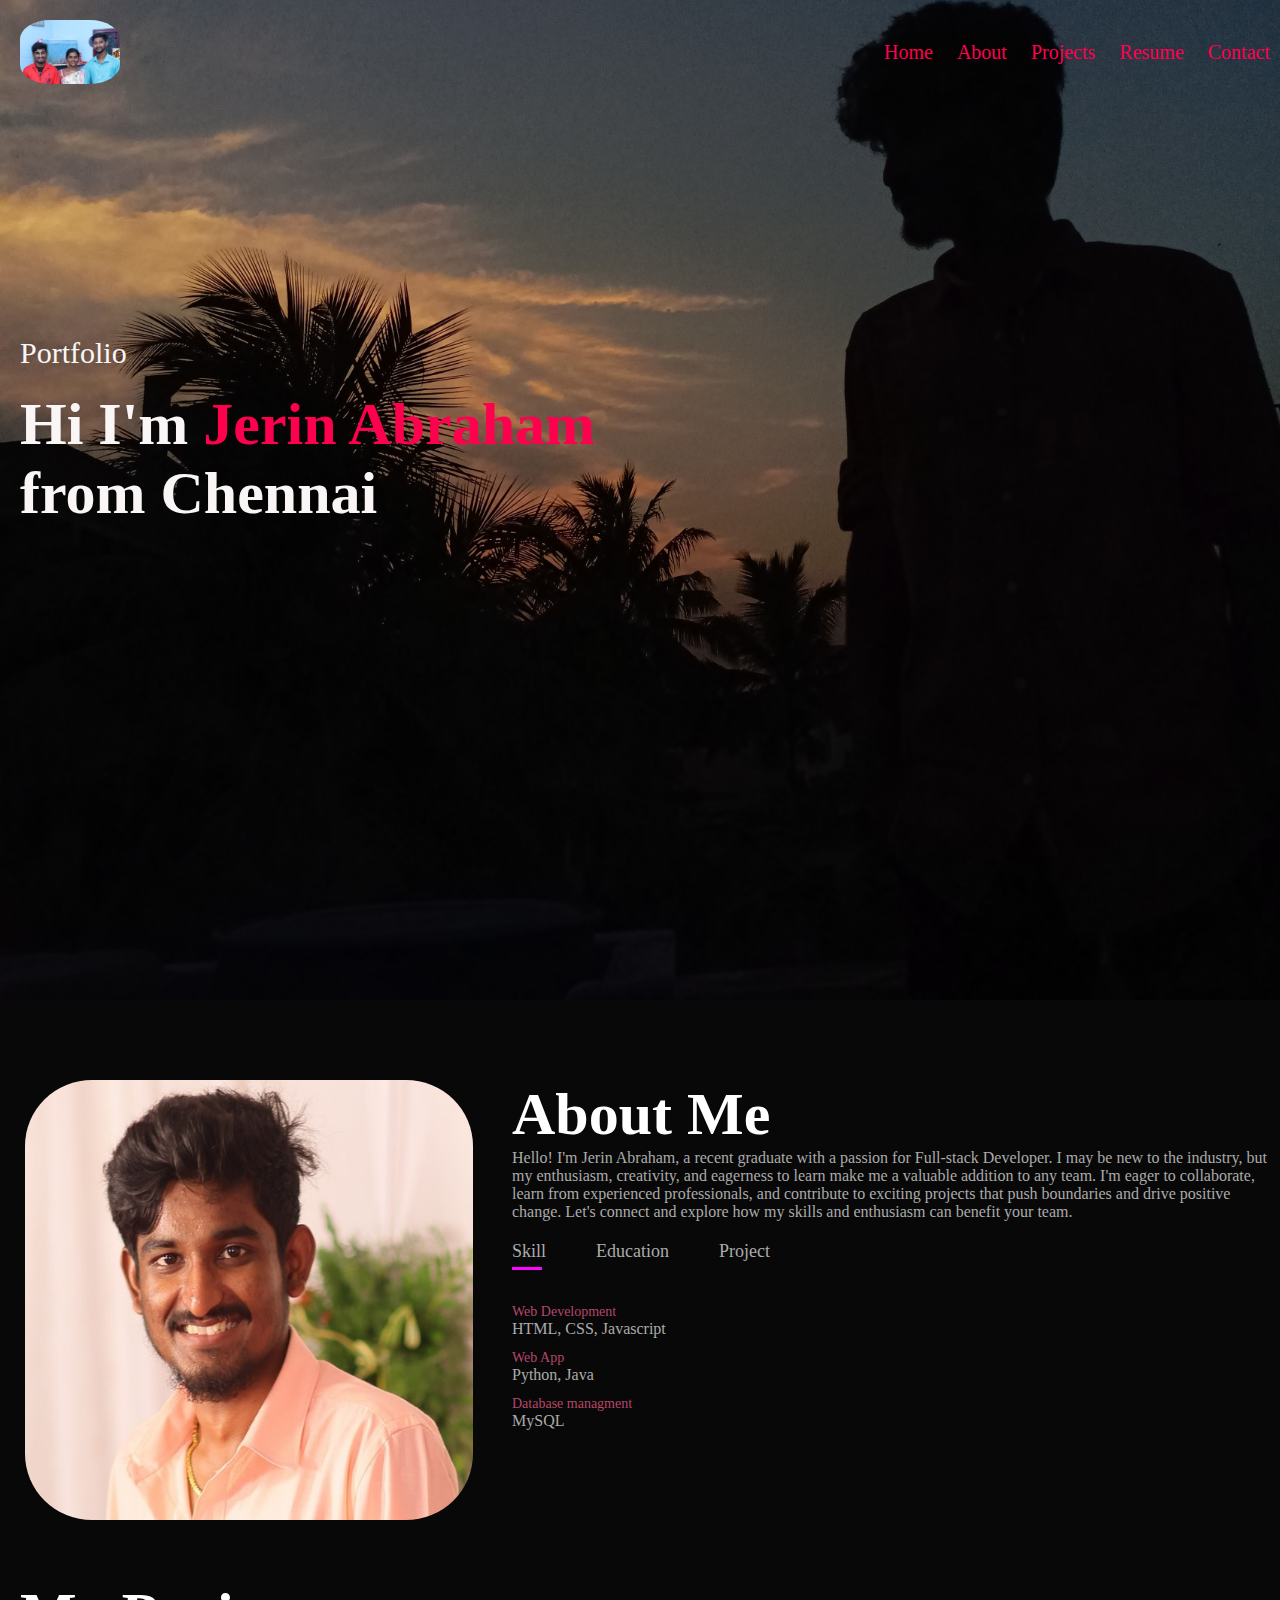
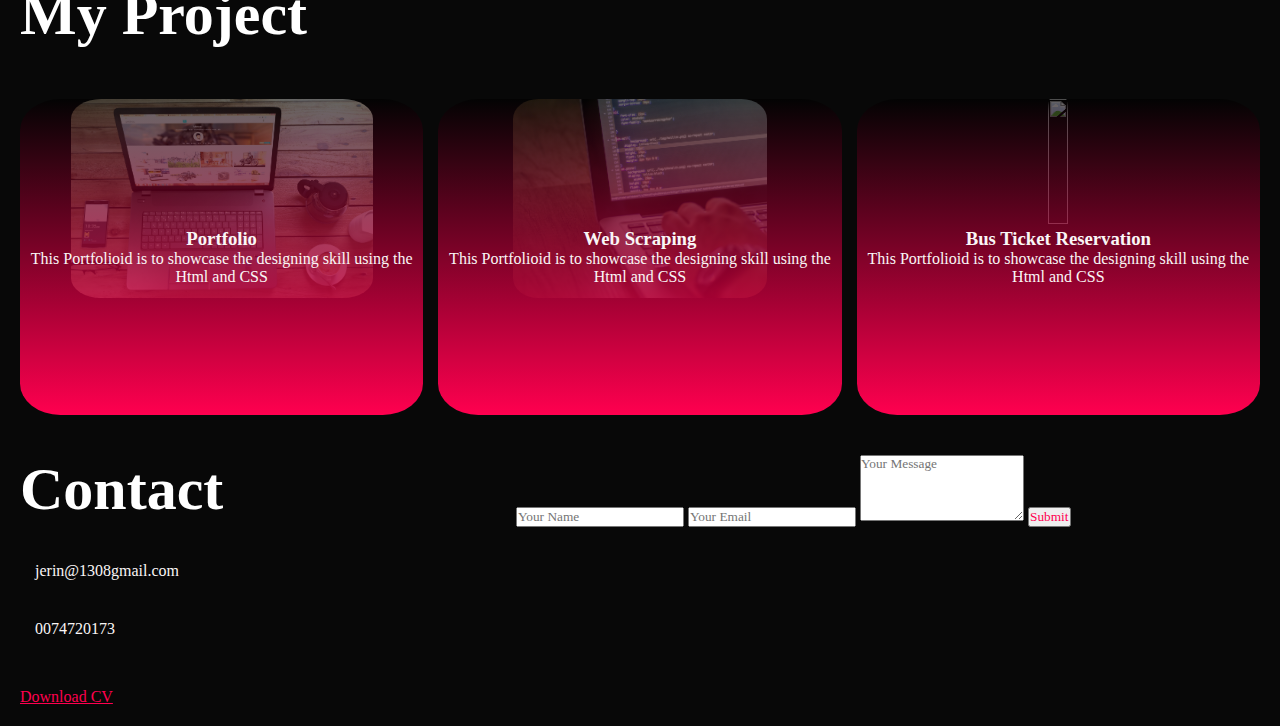
==== Index.html @ 06d8339c "overwrite index" ====
<!DOCTYPE html>
<html lang="en">
<head>
    <meta charset="UTF-8">
    <meta name="viewport" content="width=device-width, initial-scale=1.0">
    <title>Portfolio Website</title>
    <link rel="stylesheet" href="Style.css">
    <script src="https://kit.fontawesome.com/4d161258e3.js" crossorigin="anonymous"></script>
</head>
<body>
<div id="header">
    <div class="container">
        <nav>
            <img src="02/2U7A1667.JPG" class="Profile">
        <ul>
            <li><a href="#">Home</a></li>
            <li><a href="#">About</a></li>
            <li><a href="#">Projects</a></li>
            <li><a href="#">Resume</a></li>
            <li><a href="#">Contact</a></li>
        </ul>
        </nav>
        <div class="header-text">
            <P>Portfolio</P>
            <h1>Hi I'm <span>Jerin Abraham</span><br> from Chennai</h1>
        </div>
    </div>
</div>

<!-- .................About................. -->

<div id="About">
    <div class="contain">
        <div class="row">
            <div class="about-col-1">
                <img src="02/IMG_5018.JPG" class="demoIMG">
            </div>
            <div class="about-col-2">
                <h1 class = "sub-title">About Me</h1>
                <p> Hello! I'm Jerin Abraham, a recent graduate with a passion for Full-stack Developer.
                    I may be new to the industry, but my enthusiasm, creativity, and eagerness to learn make me a valuable addition to any team.
                    I'm eager to collaborate, learn from experienced professionals, and contribute to exciting projects that push boundaries and drive positive change.
                    Let's connect and explore how my skills and enthusiasm can benefit your team.</p>
                <div class="tab-title">
                    <p class ="tab-links active-link" onclick="opentab('skill')">Skill</p>
                    <p class ="tab-links" onclick="opentab('education')">Education</p>
                    <p class ="tab-links" onclick="opentab('project')">Project</p>
                </div>
                <div class="tab-contents active-tab" id="skill">
                    <ul>
                        <li><span>Web Development</span><br>HTML, CSS, Javascript</li>
                        <li><span>Web App</span><br>Python, Java</li>
                        <li><span>Database managment</span><br>MySQL</li>
                    </ul>
                </div>
                <div class="tab-contents" id="education">
                    <ul>
                        <li><span>Hindustan College of arts and science</span><br>2020 - 2023</li>
                        <li><span>Python Full-stack Intern</span><br>Dec2023 - Feb2023</li>
                        <li><span>Java Full-stack course</span><br>Mar2024 - Current</li>
                    </ul>
                </div>
                <div class="tab-contents" id="project">
                    <ul>
                        <li><span>Html, CSS, Javascript</span><br>Portfolio</li>
                        <li><span>Python</span><br>Web Scraping</li>
                        <li><span>Java</span><br>Bus Ticket Reservation</li>
                    </ul>
                </div>
            </div>
        </div>
    </div>
</div>

<!-- ...................Portfolio..................... -->

<div id="Portfolio">
    <div class="container">
        <h1 class="sub-title">My Project</h1>
        <div class="work-list">
            <div class="work">
            <img src="02/IMG3.jpg">
                <div class="layer">
                    <h3>Portfolio</h3>
                    <p>This Portfolioid is to showcase the designing skill using the Html and CSS</p>
                    <a href=""><i class="fa-solid fa-arrow-up-right-from-square"></i></a>
                </div>
            </div>
            <div class="work2">
            <img src="02/IMG4.jpg" >
                <div class="layer">
                    <h3>Web Scraping</h3>
                    <p>This Portfolioid is to showcase the designing skill using the Html and CSS</p>
                    <a href=""><i class="fa-solid fa-arrow-up-right-from-square"></i></a>
                </div>
            </div> 
            <div class="work3">
            <img src="02/IMG5.jpg" >
                <div class="layer">
                    <h3>Bus Ticket Reservation</h3>
                    <p>This Portfolioid is to showcase the designing skill using the Html and CSS</p>
                    <a href=""><i class="fa-solid fa-arrow-up-right-from-square"></i></a>
                </div>
            </div>
        </div>
    </div>
</div>

<!-- ...................Service..................... -->

<div id="Contact">
    <div class="container">
        <div class="row">
            <div class="Contact-left">
                <h1 class="sub-title">Contact</h1>
                <p><i class="fa-sharp fa-solid fa-envelope"></i> jerin@1308gmail.com</p>
                <p><i class="fa-solid fa-square-phone"></i> 0074720173</p>
                <div class="Social-icon">
                    <a href="https://www.instagram.com/jerinjake/" target="_blank"><i class="fa-brands fa-instagram"></i></a>
                    <a href="https://www.linkedin.com/in/jerin-abraham-01017a280/" target="_blank"><i class="fa-brands fa-linkedin"></i></a>
                    <a href="https://github.com/Jerin1308" target="_blank"><i class="fa-brands fa-github"></i></a>
                </div>
                <a href="02/java_tutorial.pdf" download class="btn" >Download CV</a>
            </div>
            <div class="Contact-right">
                <form>
                    <input type="text" name="Name" placeholder="Your Name" required>
                    <input type="Email" name="Email" placeholder="Your Email" required>
                    <textarea name="Message" rows="4" placeholder="Your Message"></textarea>
                    <button type="submit" class="btn">Submit</button>
                    
                </form>
            </div>
        </div>
    </div>
</div>

<script src="Portfolio.js"></script>

</body>
</html>
---- Style.css ----
*{
margin: 0;
padding: 0px;
font-family: 'Times New Roman', Times, serif ;
box-sizing: 0;
}
body{
    background: #080808;
    color: #faf6f6;
}
#header{
    width: 1300px;
    height: 1000px;
    background-image: url(02/IMG1.jpg);
    background-size: cover;
    background-position: center;    
}
.Profile{
    max-width: 100px; 
    max-height: 150px;
    width: fit-content; 
    height: fit-content; 
    border-radius: 30%;
  }

.container{
    padding: 20px ;
}

nav{
    display: flex;
    align-items: center;
    justify-content: space-between;
    flex-wrap: wrap ;
}
nav ul li{
    display: inline-block;
    list-style: none;
    margin: 10px;
}
nav ul li a{
    color: #ff004f;
    text-decoration: none;
    font-size: 20px;
    position: relative;
}
nav ul li a::after{
    content: '';
    width: 0;
    height: 3px;
    background-color: #fd0505;
    position: absolute;
    left: 0;
    bottom: -5px;
    transition: 0.5s;
}
nav ul li a:hover::after{
    width: 50px;
}

.header-text{
    margin-top: 20%;
    font-size: 30px;
}
.header-text h1{
    font-size: 60px;
    margin-top: 20px;
}
.header-text h1 span{
    color: #ff004f;
}

/* .................About................ */

.demoIMG{
    margin-left: 25px;
    max-width: 500px; 
    max-height: 3000px;
    width: 50%; 
    height: 110%; 
}

#About{
    padding: 80px 0px;
    color: #ababab;
}

.row{
    display: flex;
    justify-content: space-between;
    flex-wrap: wrap;
}

.about-col-1{
    flex-basis: 35%;
}

.about-col-1 img{
    width: 100%;
    border-radius: 15%;
}

.about-col-2{
    flex-basis: 60%;
}

.sub-title{
    font-size: 60px;
    font-weight: 600;
    color: #fff;
}

.tab-title{
    display: flex;
    margin: 20px 0px 40px;
}

.tab-links{
    margin-right: 50px;
    font-size: 18px;
    font-weight: 500;
    cursor: pointer;
    position: relative;
}

.tab-links::after{
    content: '';
    width: 0;
    height: 3px;
    background: #ff04ff;
    position: absolute;
    left: 0px;
    bottom: -8px;
    transition: 0.5s;
}

.tab-links.active-link::after{
    width: 30px;
}

.tab-contents ul li{
    list-style: none;
    margin: 10px 0px;
}

.tab-contents ul li span{
    color: #b54769;
    font-size: 14px;
}

.tab-contents{
    display: none;
}

.tab-contents.active-tab{
    display: block;
}

/* ...................Portfolio..................... */

.work-list {
    display: grid;
    grid-template-columns: repeat(auto-fit, minmax(100px, 1fr));
    grid-gap: 15px;
    margin-top: 50px;
}

.work, .work2, .work3 {
    border-radius: 10%;
    position: relative;
    overflow: hidden;
}

.work img, .work2 img, .work3 img {
    margin: 0 auto;
    max-width: 100%;
    max-height: 120%;
    width: fit-content;
    height: 63%;
    border-radius: 10%;
    display: block;
}

.work3 img {
    max-height: 70%;
}

.layer {
    width: 100%;
    height: 100%;
    background: linear-gradient(rgba(0, 0, 0, 0.6), #ff004f);
    border-radius: 10px;
    position: absolute;
    left: 0;
    bottom: 0;
    overflow: hidden;
    display: flex;
    align-items: center;
    justify-content: center;
    flex-direction: column;
    padding: 10px, 5px;
    text-align: center;
}


/* ...................Contact..................... */

.Contact-left{
    flex-basis: 35%;
}
.Contact-right{
    flex-basis: 60%;
}
.Contact-left p {
    margin-top: 30px;
}
.Contact-left p i{
    color: #ff004f;
    margin-right: 15px;
    font-size: 25px;
}
.Social-icon{
    margin-top: 30px;
}
.Social-icon a{
    text-decoration: none;
    font-size: 30px;
    margin-right: 15px;
    color: #ababab;
    display: inline-block;
    transition: transform 0.6s;
}
.Social-icon a:hover{
    color: #ff004f;
    transform: translateY(-5px);
}

.btn{
    display: inline-block;
    color: #ff004f;
}
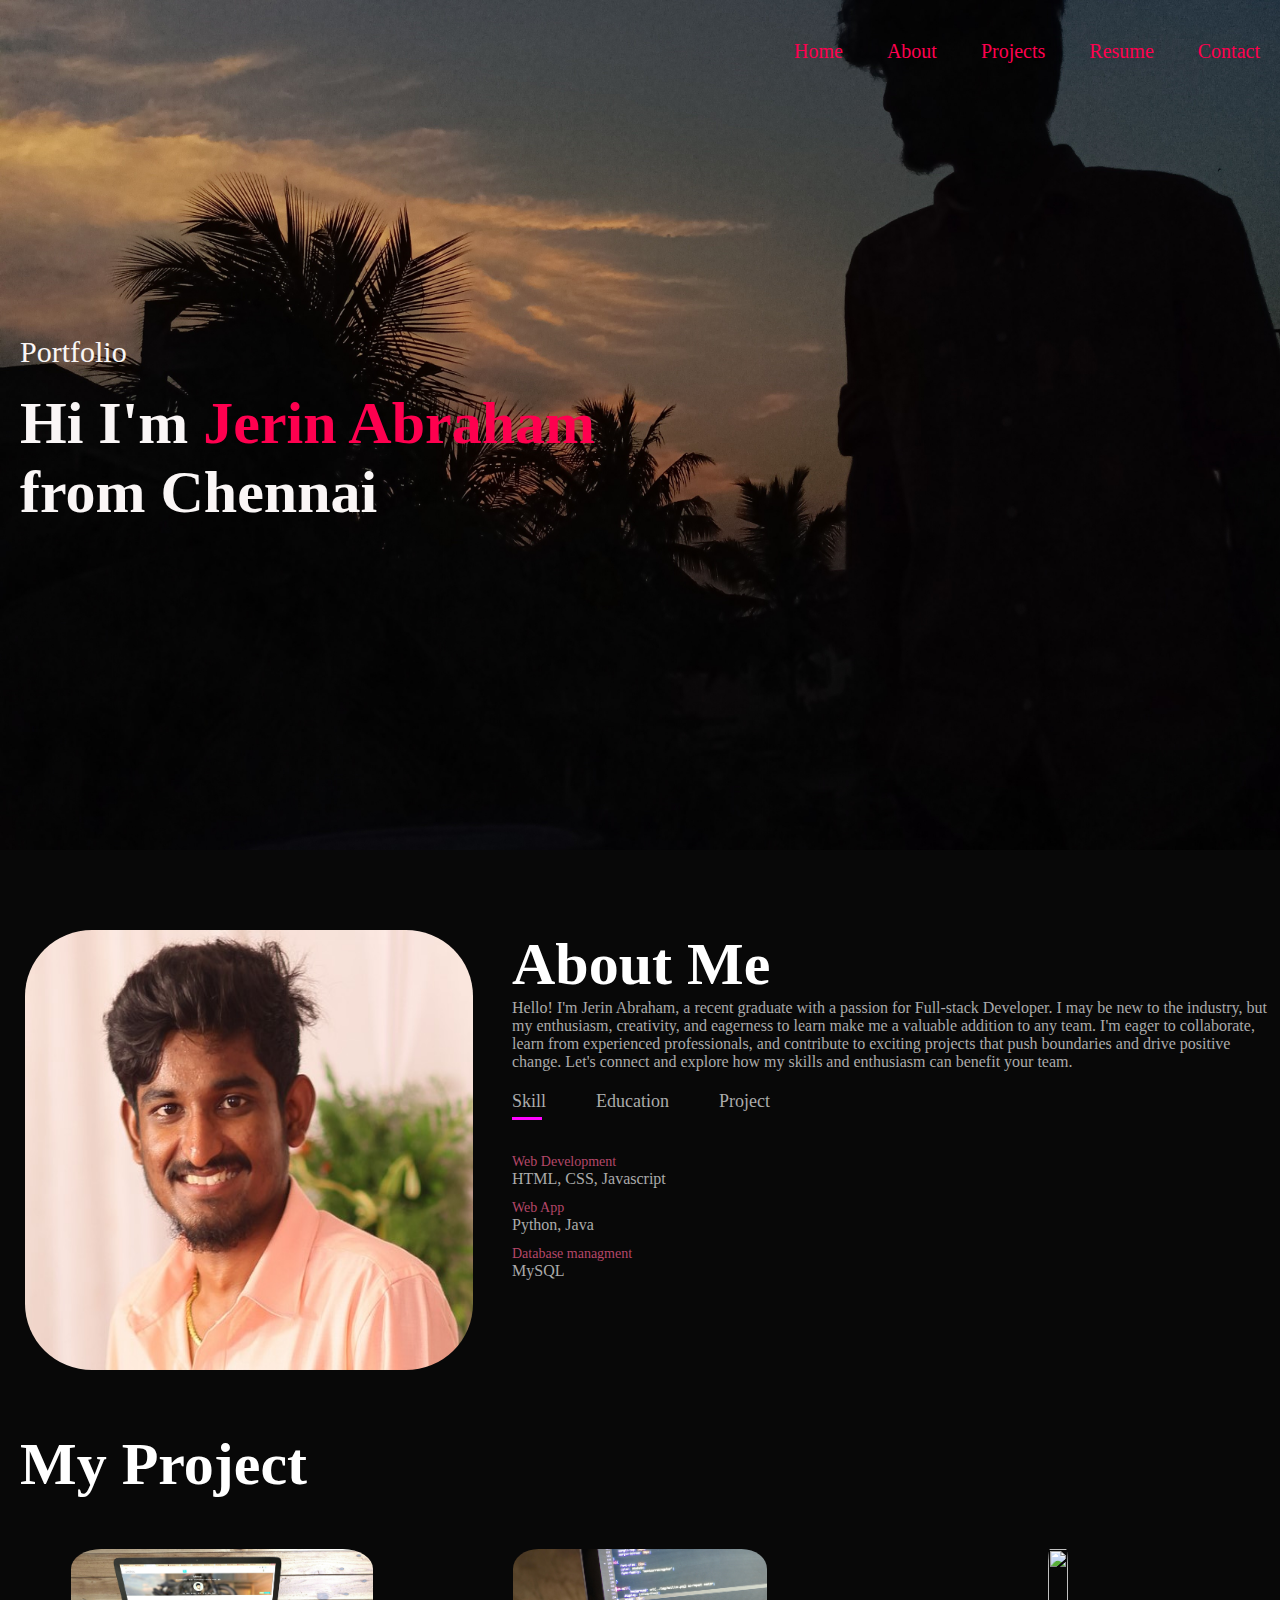
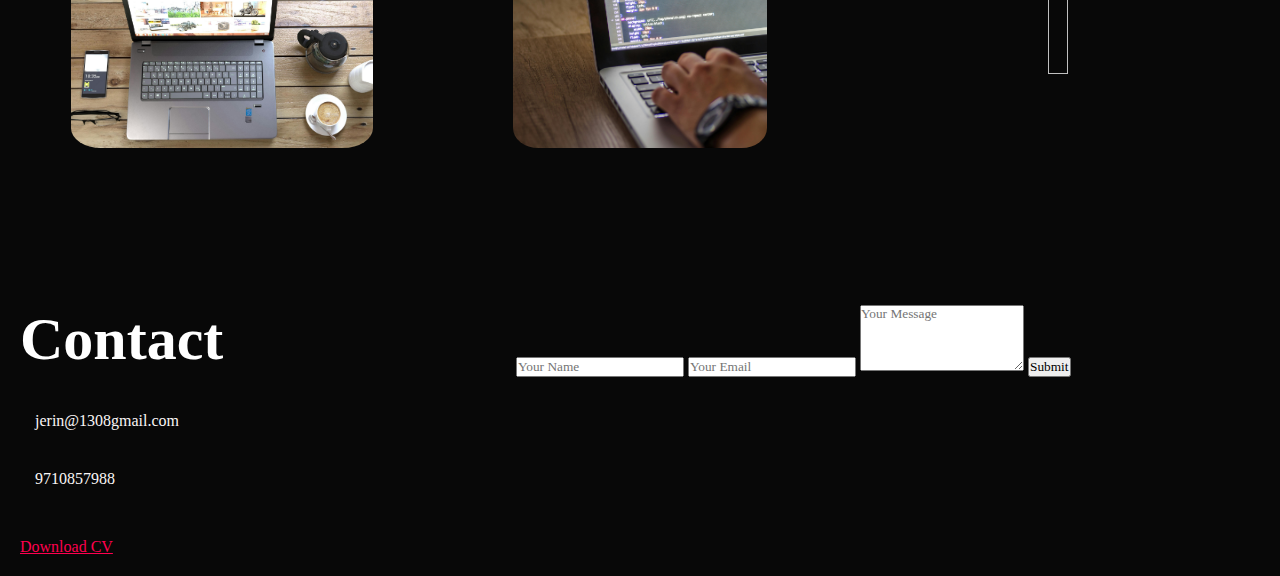
==== commit 08790521: "Minor edit" ====
--- a/Index.html
+++ b/Index.html
@@ -11,14 +11,13 @@
 <div id="header">
     <div class="container">
         <nav>
-            <img src="02/2U7A1667.JPG" class="Profile">
-        <ul>
-            <li><a href="#">Home</a></li>
-            <li><a href="#">About</a></li>
-            <li><a href="#">Projects</a></li>
-            <li><a href="#">Resume</a></li>
-            <li><a href="#">Contact</a></li>
-        </ul>
+            <ul>
+                <li><a href="#">Home</a></li>
+                <li><a href="#">About</a></li>
+                <li><a href="#">Projects</a></li>
+                <li><a href="#">Resume</a></li>
+                <li><a href="#">Contact</a></li>
+            </ul>
         </nav>
         <div class="header-text">
             <P>Portfolio</P>
@@ -86,7 +85,7 @@
                     <a href=""><i class="fa-solid fa-arrow-up-right-from-square"></i></a>
                 </div>
             </div>
-            <div class="work2">
+            <div class="work">
             <img src="02/IMG4.jpg" >
                 <div class="layer">
                     <h3>Web Scraping</h3>
@@ -94,7 +93,7 @@
                     <a href=""><i class="fa-solid fa-arrow-up-right-from-square"></i></a>
                 </div>
             </div> 
-            <div class="work3">
+            <div class="work">
             <img src="02/IMG5.jpg" >
                 <div class="layer">
                     <h3>Bus Ticket Reservation</h3>
@@ -114,7 +113,7 @@
             <div class="Contact-left">
                 <h1 class="sub-title">Contact</h1>
                 <p><i class="fa-sharp fa-solid fa-envelope"></i> jerin@1308gmail.com</p>
-                <p><i class="fa-solid fa-square-phone"></i> 0074720173</p>
+                <p><i class="fa-solid fa-square-phone"></i> 9710857988</p>
                 <div class="Social-icon">
                     <a href="https://www.instagram.com/jerinjake/" target="_blank"><i class="fa-brands fa-instagram"></i></a>
                     <a href="https://www.linkedin.com/in/jerin-abraham-01017a280/" target="_blank"><i class="fa-brands fa-linkedin"></i></a>
@@ -127,7 +126,7 @@
                     <input type="text" name="Name" placeholder="Your Name" required>
                     <input type="Email" name="Email" placeholder="Your Email" required>
                     <textarea name="Message" rows="4" placeholder="Your Message"></textarea>
-                    <button type="submit" class="btn">Submit</button>
+                    <button type="submit">Submit</button>
                     
                 </form>
             </div>
--- a/Style.css
+++ b/Style.css
@@ -10,7 +10,7 @@
 }
 #header{
     width: 1300px;
-    height: 1000px;
+    height: 850px;
     background-image: url(02/IMG1.jpg);
     background-size: cover;
     background-position: center;    
@@ -30,13 +30,13 @@
 nav{
     display: flex;
     align-items: center;
-    justify-content: space-between;
+    justify-content: end;
     flex-wrap: wrap ;
 }
 nav ul li{
     display: inline-block;
     list-style: none;
-    margin: 10px;
+    margin: 20px;
 }
 nav ul li a{
     color: #ff004f;
@@ -165,13 +165,13 @@
     margin-top: 50px;
 }
 
-.work, .work2, .work3 {
+.work {
     border-radius: 10%;
     position: relative;
     overflow: hidden;
 }
 
-.work img, .work2 img, .work3 img {
+.work img {
     margin: 0 auto;
     max-width: 100%;
     max-height: 120%;
@@ -179,15 +179,13 @@
     height: 63%;
     border-radius: 10%;
     display: block;
-}
-
-.work3 img {
-    max-height: 70%;
-}
+    transition: transform 0.5s;
+}
+
 
 .layer {
     width: 100%;
-    height: 100%;
+    height: 0;
     background: linear-gradient(rgba(0, 0, 0, 0.6), #ff004f);
     border-radius: 10px;
     position: absolute;
@@ -200,6 +198,28 @@
     flex-direction: column;
     padding: 10px, 5px;
     text-align: center;
+    transition: height 0.5s;
+}
+
+.layer a {
+    margin: 20px;
+    color: #ff004f;
+    text-decoration: none;
+    font-size: 18px;
+    line-height: 60px;
+    background-color: #fff;
+    width: 60px;
+    height: 60px;
+    border-radius: 50%;
+    text-align: center;
+}
+
+.work:hover img {
+    transform: scale(1.1);
+}
+
+.work:hover .layer {
+    height: 100%;
 }
 
 
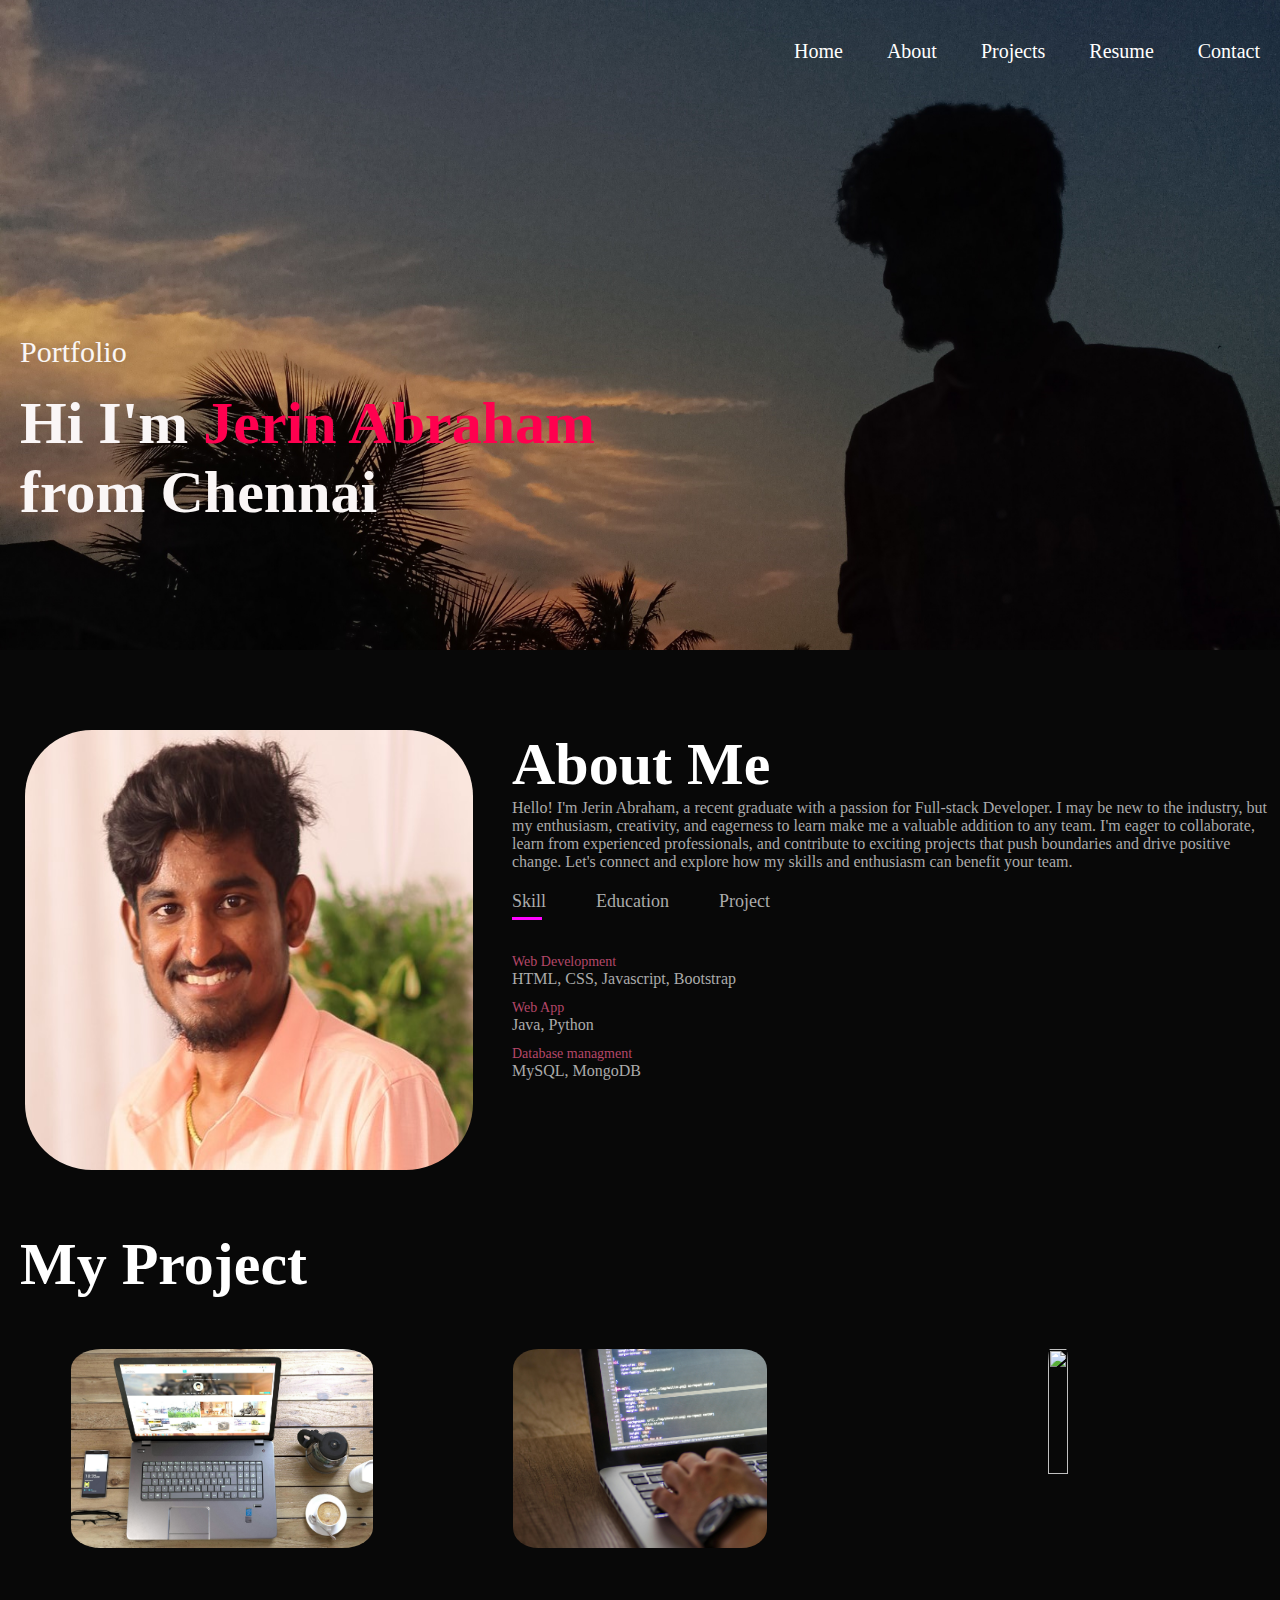
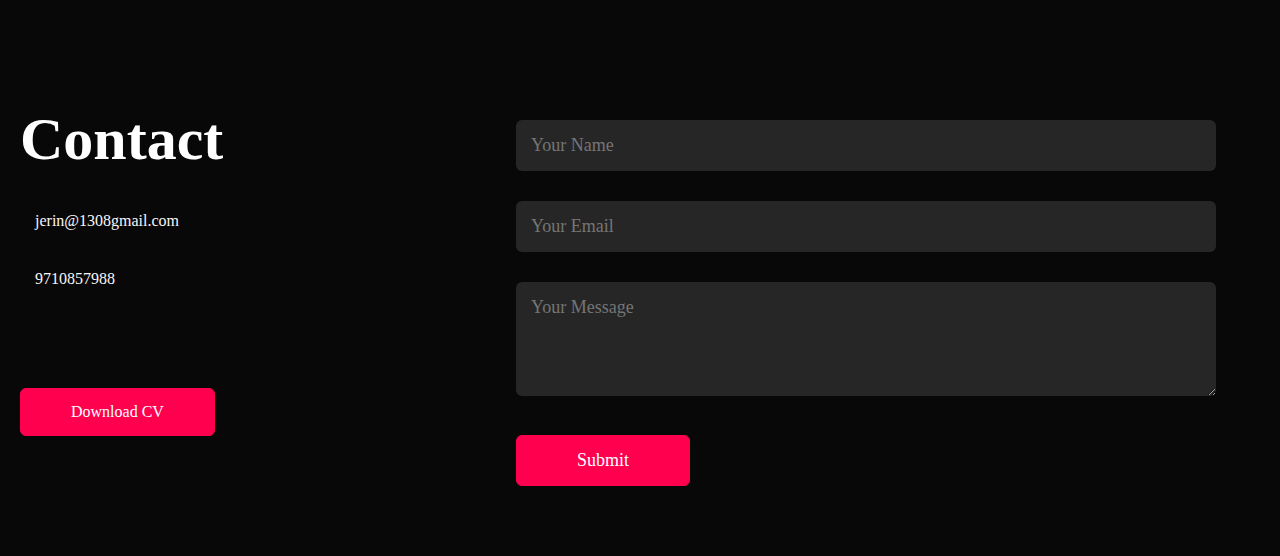
==== commit 09544a2a: "modification" ====
--- a/Index.html
+++ b/Index.html
@@ -11,13 +11,15 @@
 <div id="header">
     <div class="container">
         <nav>
-            <ul>
-                <li><a href="#">Home</a></li>
-                <li><a href="#">About</a></li>
-                <li><a href="#">Projects</a></li>
-                <li><a href="#">Resume</a></li>
-                <li><a href="#">Contact</a></li>
-            </ul>
+            <ul id="sidemenu">
+                    <li><a href="#header">Home</a></li>
+                    <li><a href="#About">About</a></li>
+                    <li><a href="#Portfolio">Projects</a></li>
+                    <li><a href="/02/Jerin_Abraham.docx">Resume</a></li>
+                    <li><a href="#Contact">Contact</a></li>
+                    <i class="fa-solid fa-xmark" onclick="closemenu()"></i>
+                </ul>
+            <i class="fa-solid fa-bars" onclick="openmenu()"></i>
         </nav>
         <div class="header-text">
             <P>Portfolio</P>
@@ -47,9 +49,9 @@
                 </div>
                 <div class="tab-contents active-tab" id="skill">
                     <ul>
-                        <li><span>Web Development</span><br>HTML, CSS, Javascript</li>
-                        <li><span>Web App</span><br>Python, Java</li>
-                        <li><span>Database managment</span><br>MySQL</li>
+                        <li><span>Web Development</span><br>HTML, CSS, Javascript, Bootstrap</li>
+                        <li><span>Web App</span><br> Java, Python</li>
+                        <li><span>Database managment</span><br>MySQL, MongoDB</li>
                     </ul>
                 </div>
                 <div class="tab-contents" id="education">
@@ -85,15 +87,15 @@
                     <a href=""><i class="fa-solid fa-arrow-up-right-from-square"></i></a>
                 </div>
             </div>
-            <div class="work">
+            <div class="work1">
             <img src="02/IMG4.jpg" >
                 <div class="layer">
-                    <h3>Web Scraping</h3>
+                    <h3>WeScrapingb </h3>
                     <p>This Portfolioid is to showcase the designing skill using the Html and CSS</p>
                     <a href=""><i class="fa-solid fa-arrow-up-right-from-square"></i></a>
                 </div>
             </div> 
-            <div class="work">
+            <div class="work2">
             <img src="02/IMG5.jpg" >
                 <div class="layer">
                     <h3>Bus Ticket Reservation</h3>
@@ -119,17 +121,18 @@
                     <a href="https://www.linkedin.com/in/jerin-abraham-01017a280/" target="_blank"><i class="fa-brands fa-linkedin"></i></a>
                     <a href="https://github.com/Jerin1308" target="_blank"><i class="fa-brands fa-github"></i></a>
                 </div>
-                <a href="02/java_tutorial.pdf" download class="btn" >Download CV</a>
+                <a href="/02/Jerin_Abraham.docx" download class="btn btn2" >Download CV</a>
             </div>
+
             <div class="Contact-right">
                 <form>
                     <input type="text" name="Name" placeholder="Your Name" required>
                     <input type="Email" name="Email" placeholder="Your Email" required>
                     <textarea name="Message" rows="4" placeholder="Your Message"></textarea>
-                    <button type="submit">Submit</button>
-                    
+                    <button type="submit" class="btn btn2">Submit</button>
                 </form>
             </div>
+
         </div>
     </div>
 </div>
--- a/Style.css
+++ b/Style.css
@@ -4,13 +4,18 @@
 font-family: 'Times New Roman', Times, serif ;
 box-sizing: 0;
 }
+
+html{
+    scroll-behavior: smooth;
+}
+
 body{
     background: #080808;
     color: #faf6f6;
 }
 #header{
     width: 1300px;
-    height: 850px;
+    height: 650px;
     background-image: url(02/IMG1.jpg);
     background-size: cover;
     background-position: center;    
@@ -39,7 +44,7 @@
     margin: 20px;
 }
 nav ul li a{
-    color: #ff004f;
+    color: #fff;
     text-decoration: none;
     font-size: 20px;
     position: relative;
@@ -165,13 +170,13 @@
     margin-top: 50px;
 }
 
-.work {
+.work, .work1, .work2 {
     border-radius: 10%;
     position: relative;
     overflow: hidden;
 }
 
-.work img {
+.work img, .work1 img, .work2 img {
     margin: 0 auto;
     max-width: 100%;
     max-height: 120%;
@@ -214,11 +219,11 @@
     text-align: center;
 }
 
-.work:hover img {
+.work:hover img, .work1:hover img, .work2:hover img{
     transform: scale(1.1);
 }
 
-.work:hover .layer {
+.work:hover .layer, .work1:hover .layer, .work2:hover .layer  {
     height: 100%;
 }
 
@@ -256,6 +261,157 @@
 }
 
 .btn{
+    display: block;
+    margin: 50px auto;
+    width: fit-content;
+    border: 1px solid #ff004f;
+    padding: 14px 50px;
+    border-radius: 6px;
+    text-decoration: none;
+    color: #fff;
+    transition: background 0.5s;
+}
+
+.btn:hover {
+    background-color: #ff004f;
+}
+
+.btn.btn2{
     display: inline-block;
-    color: #ff004f;
-}+    background-color: #ff004f;
+}
+
+.Contact-right form{
+    width: 100%;
+}
+
+form input, form textarea{
+    width: 90%;
+    border: 0;
+    outline: none;
+    background-color: #262626;
+    padding: 15px;
+    margin: 15px 0;
+    color: #fff;
+    font-size: 18px;
+    border-radius: 6px;
+}
+
+form .btn2{
+    padding: 14px 60px;
+    font-size: 18px;
+    margin-top: 20px;
+    cursor: pointer;
+}
+
+nav .fa-solid{
+    display: none;
+}
+
+/* ................... CSS For Responsive ................... */
+
+@media only screen and (max-width: 600px) {
+    
+    #header {
+        background-image: url(/02/IMG-1.jpg);
+        width: 100%;
+        height: 100%;
+        background-position: 50%;
+    }
+    .header-text{
+        margin-top: 100%;
+        font-size: 16px;
+    }
+
+    .header-text h1{
+        font-size: 30px;
+    }
+  
+  
+    nav .fa-solid{
+        display: block;
+        font-size: 25px;
+    }
+
+    nav ul {
+        background: #ff004f;
+        position: fixed;
+        top: 0;
+        right: -200px;
+        width: 200px;
+        height: 100vh;
+        padding-top: 50px;
+        z-index: 2;
+        transition: 0.5s;
+        
+    }
+  
+    nav ul li {
+        display: block;
+        margin: 25px;
+    }
+
+    nav ul .fa-solid{
+        position: absolute;
+        top: 25px;
+        right: 25px;
+        cursor: pointer;
+    }
+
+    .sub-title{
+        font-size: 40px;
+        margin: 15px;
+    }
+
+    .about-col-1, .about-col-2{
+        flex-basis: 85%;
+    }
+
+    .about-col-1{
+        margin-bottom: 30px;
+    }
+
+    .about-col-2 p{
+        font-size: 14px;
+        margin-left: 25px;
+    }
+
+    #About{
+        padding: 30px 0px;
+    }
+
+    .tab-links{
+        font-size: 16px;
+        margin-right: 20px;
+    }
+    .tab-contents{
+        margin-left: 25px;
+    }
+
+    .work-list {
+        display: block;
+    }
+
+    .work, .work1, .work2 {
+        width: 70%;
+        height: 70%;
+        margin: 6%;
+        padding: 6%;
+    }
+
+    .Contact-left p{
+        margin: 20px;
+    }
+
+    .Social-icon {
+        margin-left: 15px;
+        margin-top: 20px;
+        margin-bottom: -10px;
+    }
+
+    .Contact-left, .Contact-right {
+        flex-basis: 100%;
+    }
+
+
+  }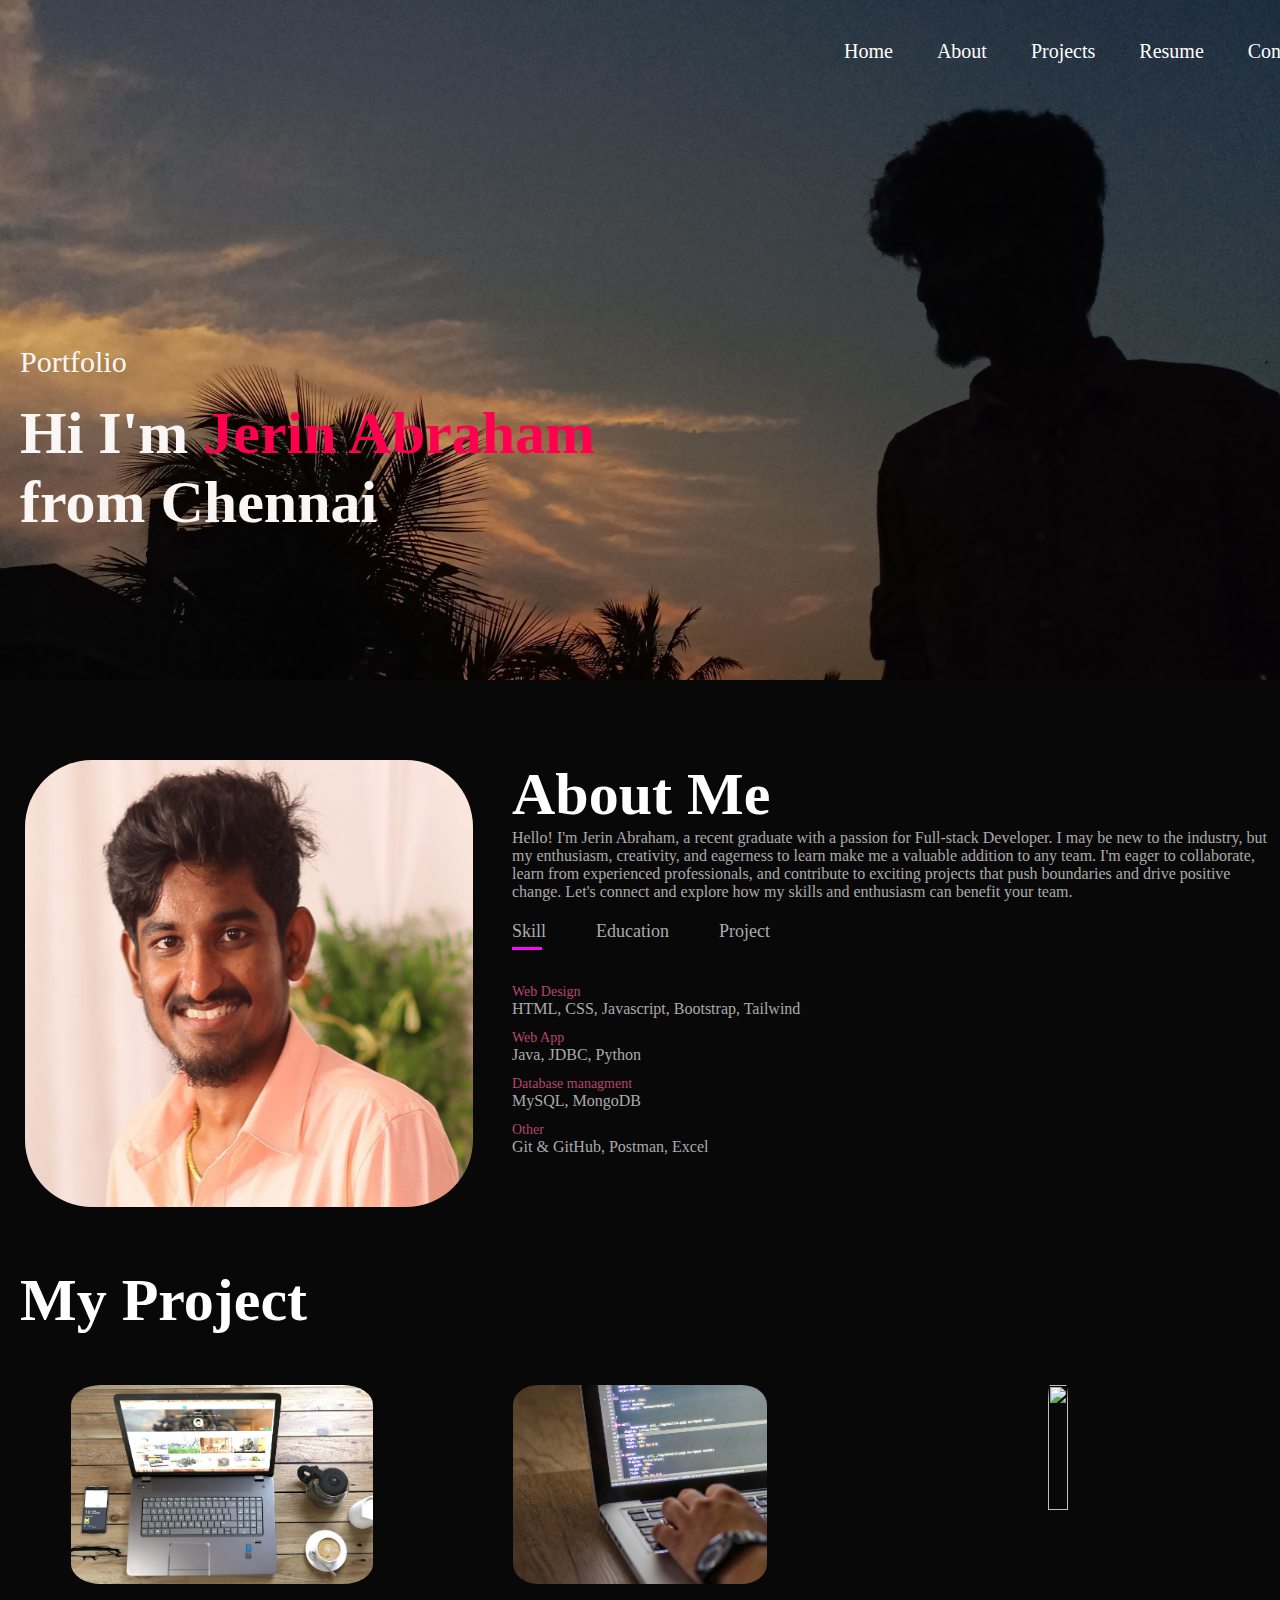
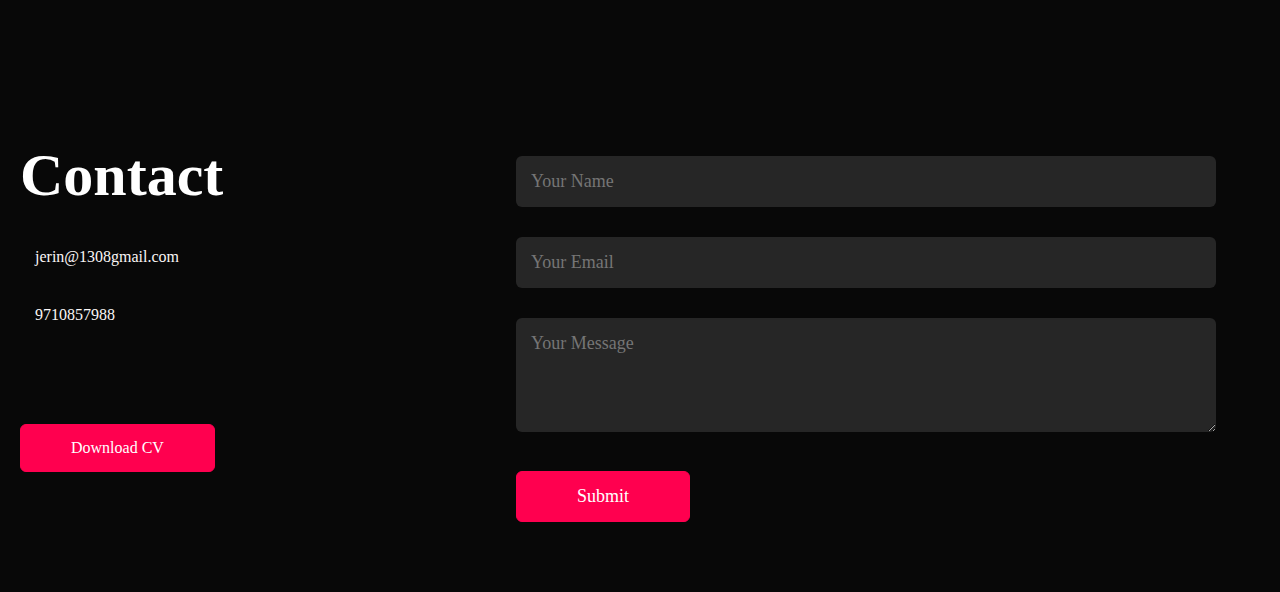
==== commit 845dea01: "Skills update" ====
--- a/Index.html
+++ b/Index.html
@@ -1,5 +1,6 @@
 <!DOCTYPE html>
 <html lang="en">
+
 <head>
     <meta charset="UTF-8">
     <meta name="viewport" content="width=device-width, initial-scale=1.0">
@@ -7,11 +8,12 @@
     <link rel="stylesheet" href="Style.css">
     <script src="https://kit.fontawesome.com/4d161258e3.js" crossorigin="anonymous"></script>
 </head>
+
 <body>
-<div id="header">
-    <div class="container">
-        <nav>
-            <ul id="sidemenu">
+    <div id="header">
+        <div class="container">
+            <nav>
+                <ul id="sidemenu">
                     <li><a href="#header">Home</a></li>
                     <li><a href="#About">About</a></li>
                     <li><a href="#Portfolio">Projects</a></li>
@@ -19,125 +21,138 @@
                     <li><a href="#Contact">Contact</a></li>
                     <i class="fa-solid fa-xmark" onclick="closemenu()"></i>
                 </ul>
-            <i class="fa-solid fa-bars" onclick="openmenu()"></i>
-        </nav>
-        <div class="header-text">
-            <P>Portfolio</P>
-            <h1>Hi I'm <span>Jerin Abraham</span><br> from Chennai</h1>
+                <i class="fa-solid fa-bars" onclick="openmenu()"></i>
+            </nav>
+            <div class="header-text">
+                <P>Portfolio</P>
+                <h1>Hi I'm <span>Jerin Abraham</span><br> from Chennai</h1>
+            </div>
         </div>
     </div>
-</div>
 
-<!-- .................About................. -->
+    <!-- .................About................. -->
 
-<div id="About">
-    <div class="contain">
-        <div class="row">
-            <div class="about-col-1">
-                <img src="02/IMG_5018.JPG" class="demoIMG">
-            </div>
-            <div class="about-col-2">
-                <h1 class = "sub-title">About Me</h1>
-                <p> Hello! I'm Jerin Abraham, a recent graduate with a passion for Full-stack Developer.
-                    I may be new to the industry, but my enthusiasm, creativity, and eagerness to learn make me a valuable addition to any team.
-                    I'm eager to collaborate, learn from experienced professionals, and contribute to exciting projects that push boundaries and drive positive change.
-                    Let's connect and explore how my skills and enthusiasm can benefit your team.</p>
-                <div class="tab-title">
-                    <p class ="tab-links active-link" onclick="opentab('skill')">Skill</p>
-                    <p class ="tab-links" onclick="opentab('education')">Education</p>
-                    <p class ="tab-links" onclick="opentab('project')">Project</p>
+    <div id="About">
+        <div class="contain">
+            <div class="row">
+                <div class="about-col-1">
+                    <img src="02/IMG_5018.JPG" class="demoIMG">
                 </div>
-                <div class="tab-contents active-tab" id="skill">
-                    <ul>
-                        <li><span>Web Development</span><br>HTML, CSS, Javascript, Bootstrap</li>
-                        <li><span>Web App</span><br> Java, Python</li>
-                        <li><span>Database managment</span><br>MySQL, MongoDB</li>
-                    </ul>
-                </div>
-                <div class="tab-contents" id="education">
-                    <ul>
-                        <li><span>Hindustan College of arts and science</span><br>2020 - 2023</li>
-                        <li><span>Python Full-stack Intern</span><br>Dec2023 - Feb2023</li>
-                        <li><span>Java Full-stack course</span><br>Mar2024 - Current</li>
-                    </ul>
-                </div>
-                <div class="tab-contents" id="project">
-                    <ul>
-                        <li><span>Html, CSS, Javascript</span><br>Portfolio</li>
-                        <li><span>Python</span><br>Web Scraping</li>
-                        <li><span>Java</span><br>Bus Ticket Reservation</li>
-                    </ul>
+                <div class="about-col-2">
+                    <h1 class="sub-title">About Me</h1>
+                    <p> Hello! I'm Jerin Abraham, a recent graduate with a passion for Full-stack Developer.
+                        I may be new to the industry, but my enthusiasm, creativity, and eagerness to learn make me a
+                        valuable addition to any team.
+                        I'm eager to collaborate, learn from experienced professionals, and contribute to exciting
+                        projects that push boundaries and drive positive change.
+                        Let's connect and explore how my skills and enthusiasm can benefit your team.</p>
+                    <div class="tab-title">
+                        <p class="tab-links active-link" onclick="opentab('skill')">Skill</p>
+                        <p class="tab-links" onclick="opentab('education')">Education</p>
+                        <p class="tab-links" onclick="opentab('project')">Project</p>
+                    </div>
+                    <div class="tab-contents active-tab" id="skill">
+                        <ul>
+                            <li><span>Web Design</span><br>HTML, CSS, Javascript, Bootstrap, Tailwind</li>
+                            <li><span>Web App</span><br> Java, JDBC, Python</li>
+                            <li><span>Database managment</span><br>MySQL, MongoDB</li>
+                            <li><span>Other</span><br>Git & GitHub, Postman, Excel</li>
+                        </ul>
+                    </div>
+                    <div class="tab-contents" id="education">
+                        <ul>
+                            <li><span>Hindustan College of arts and science</span><br>2020 - 2023</li>
+                            <li><span>Python Full-stack Intern</span><br>Dec2023 - Feb2023</li>
+                            <li><span>Java Full-stack course</span><br>Mar2024 - Present</li>
+                        </ul>
+                    </div>
+                    <div class="tab-contents" id="project">
+                        <ul>
+                            <li><span>Html, CSS, Bootstrap, Javascript</span><br>E-BOOK WEB DESIGN</li>
+                            <li><span>Python</span><br>Web Scraping</li>
+                            <li><span>Java, JDBC, MySQL</span><br>Library Managment System</li>
+                        </ul>
+                    </div>
                 </div>
             </div>
         </div>
     </div>
-</div>
 
-<!-- ...................Portfolio..................... -->
+    <!-- ...................Portfolio..................... -->
 
-<div id="Portfolio">
-    <div class="container">
-        <h1 class="sub-title">My Project</h1>
-        <div class="work-list">
-            <div class="work">
-            <img src="02/IMG3.jpg">
-                <div class="layer">
-                    <h3>Portfolio</h3>
-                    <p>This Portfolioid is to showcase the designing skill using the Html and CSS</p>
-                    <a href=""><i class="fa-solid fa-arrow-up-right-from-square"></i></a>
+    <div id="Portfolio">
+        <div class="container">
+            <h1 class="sub-title">My Project</h1>
+            <div class="work-list">
+                <div class="work">
+                    <img src="02/IMG3.jpg">
+                    <div class="layer">
+                        <h3>E-BOOK WEB DESIGN</h3>
+                        <p>Experience creating immersive e-books using HTML, CSS, and JavaScript with responsive design.
+                            Utilized Swiper library for mobile-first design, ensuring performance and compatibility.
+                            Enhanced user engagement with interactive elements and dynamic content using frameworks.
+                        </p>
+                        <a href=""><i class="fa-solid fa-arrow-up-right-from-square"></i></a>
+                    </div>
                 </div>
-            </div>
-            <div class="work1">
-            <img src="02/IMG4.jpg" >
-                <div class="layer">
-                    <h3>WeScrapingb </h3>
-                    <p>This Portfolioid is to showcase the designing skill using the Html and CSS</p>
-                    <a href=""><i class="fa-solid fa-arrow-up-right-from-square"></i></a>
+                <div class="work1">
+                    <img src="02/IMG4.jpg">
+                    <div class="layer">
+                        <h3>WebScraping </h3>
+                        <p>Developed a Python-based web scraping tool utilizing BeautifulSoup and Requests to automate
+                            data extraction from websites, efficiently parsing HTML and saving results in CSV and JSON
+                            formats for analysis.</p>
+                        <a href=""><i class="fa-solid fa-arrow-up-right-from-square"></i></a>
+                    </div>
                 </div>
-            </div> 
-            <div class="work2">
-            <img src="02/IMG5.jpg" >
-                <div class="layer">
-                    <h3>Bus Ticket Reservation</h3>
-                    <p>This Portfolioid is to showcase the designing skill using the Html and CSS</p>
-                    <a href=""><i class="fa-solid fa-arrow-up-right-from-square"></i></a>
+                <div class="work2">
+                    <img src="02/IMG5.jpg">
+                    <div class="layer">
+                        <h3>LIBRARY MANAGEMENT SYSTEM</h3>
+                        <p> Developed a robust system allowing users to add, update, delete, and search for books efficiently, 
+                            enhancing library operations. Utilized JDBC to establish a reliable connection with MySQL, ensuring efficient data management and 
+                            secure storage of library records. </p>
+                        <a href=""><i class="fa-solid fa-arrow-up-right-from-square"></i></a>
+                    </div>
                 </div>
             </div>
         </div>
     </div>
-</div>
 
-<!-- ...................Service..................... -->
+    <!-- ...................Service..................... -->
 
-<div id="Contact">
-    <div class="container">
-        <div class="row">
-            <div class="Contact-left">
-                <h1 class="sub-title">Contact</h1>
-                <p><i class="fa-sharp fa-solid fa-envelope"></i> jerin@1308gmail.com</p>
-                <p><i class="fa-solid fa-square-phone"></i> 9710857988</p>
-                <div class="Social-icon">
-                    <a href="https://www.instagram.com/jerinjake/" target="_blank"><i class="fa-brands fa-instagram"></i></a>
-                    <a href="https://www.linkedin.com/in/jerin-abraham-01017a280/" target="_blank"><i class="fa-brands fa-linkedin"></i></a>
-                    <a href="https://github.com/Jerin1308" target="_blank"><i class="fa-brands fa-github"></i></a>
+    <div id="Contact">
+        <div class="container">
+            <div class="row">
+                <div class="Contact-left">
+                    <h1 class="sub-title">Contact</h1>
+                    <p><i class="fa-sharp fa-solid fa-envelope"></i> jerin@1308gmail.com</p>
+                    <p><i class="fa-solid fa-square-phone"></i> 9710857988</p>
+                    <div class="Social-icon">
+                        <a href="https://www.instagram.com/jerinjake/" target="_blank"><i
+                                class="fa-brands fa-instagram"></i></a>
+                        <a href="https://www.linkedin.com/in/jerin-abraham-01017a280/" target="_blank"><i
+                                class="fa-brands fa-linkedin"></i></a>
+                        <a href="https://github.com/Jerin1308" target="_blank"><i class="fa-brands fa-github"></i></a>
+                    </div>
+                    <a href="/02/Jerin Abraham.pdf" download class="btn btn2">Download CV</a>
                 </div>
-                <a href="/02/Jerin_Abraham.docx" download class="btn btn2" >Download CV</a>
+
+                <div class="Contact-right">
+                    <form>
+                        <input type="text" name="Name" placeholder="Your Name" required>
+                        <input type="Email" name="Email" placeholder="Your Email" required>
+                        <textarea name="Message" rows="4" placeholder="Your Message"></textarea>
+                        <button type="submit" class="btn btn2">Submit</button>
+                    </form>
+                </div>
+
             </div>
-
-            <div class="Contact-right">
-                <form>
-                    <input type="text" name="Name" placeholder="Your Name" required>
-                    <input type="Email" name="Email" placeholder="Your Email" required>
-                    <textarea name="Message" rows="4" placeholder="Your Message"></textarea>
-                    <button type="submit" class="btn btn2">Submit</button>
-                </form>
-            </div>
-
         </div>
     </div>
-</div>
 
-<script src="Portfolio.js"></script>
+    <script src="Portfolio.js"></script>
 
 </body>
+
 </html>--- a/Style.css
+++ b/Style.css
@@ -14,8 +14,8 @@
     color: #faf6f6;
 }
 #header{
-    width: 1300px;
-    height: 650px;
+    width: 1350px;
+    height: 680px;
     background-image: url(02/IMG1.jpg);
     background-size: cover;
     background-position: center;    
